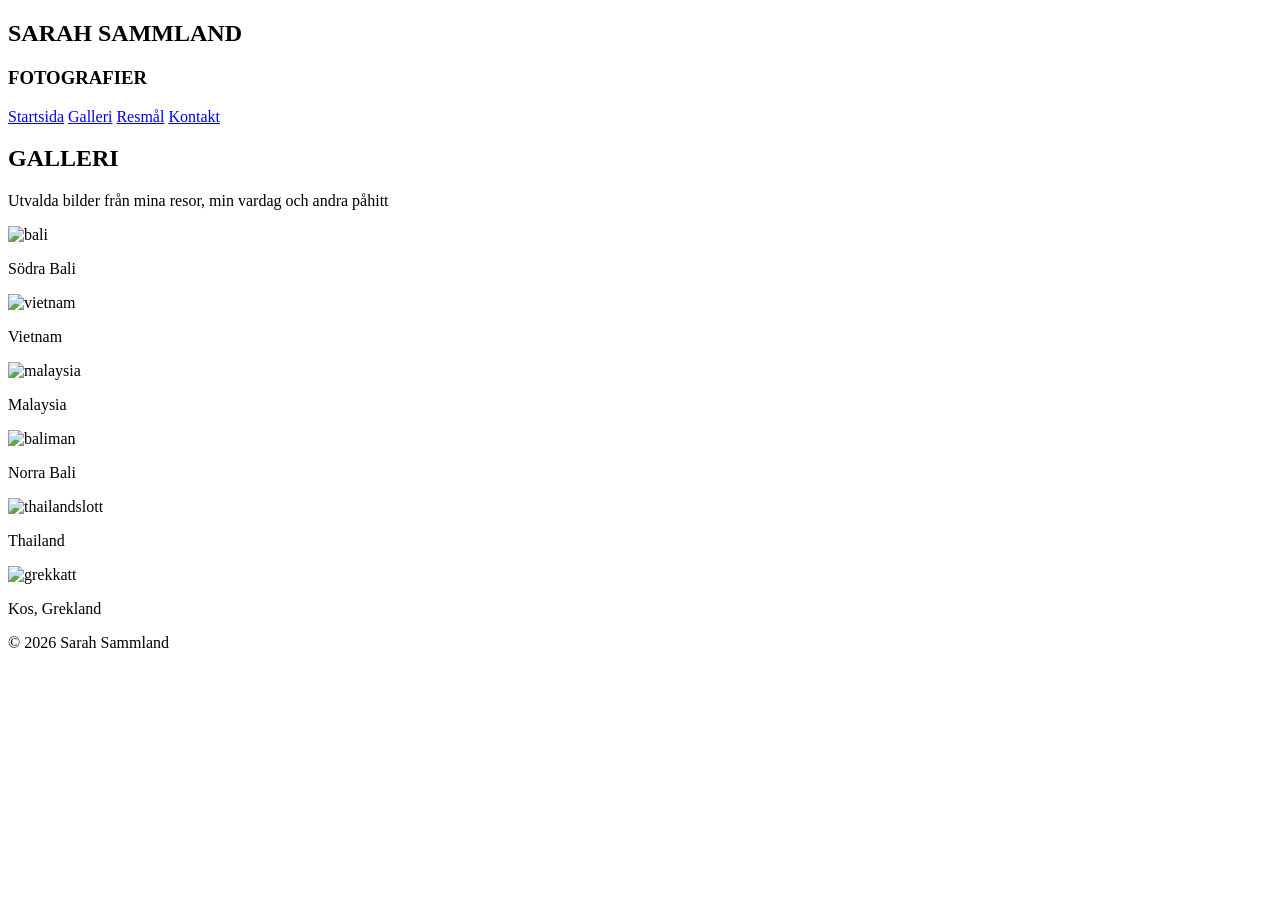
==== Sida2.html @ bd1de9cf "Add files via upload hemsidan 1" ====
<!DOCTYPE html>
<html lang="en">
<head>
    <meta charset="UTF-8">
    <meta name="viewport" content="width=device-width, initial-scale=1.0">
    <title>Sarah Sammlands Galleri</title>
     <link rel="icon" type="image/png" href="/Images/favicon.png">
     <link rel="stylesheet" href="Style/styles.css">
</head>


<body>
    <header>
      <div class="logo">
<h2> SARAH SAMMLAND</h2>
<h3> FOTOGRAFIER</h3>
</div>

<!--HEADER & NAVIGATIONSMENY-->
        <nav>
     <a href="index.html">Startsida</a>
        <a href="Sida2.html">Galleri</a>
        <a href="Sida3.html">Resmål</a>
        <a href="Sida4.html">Kontakt</a>
    </nav>
</header>

<!--INTROTEXT-->
<main>
<section class="galleri-intro">
<h1>GALLERI</h1>
<p>Utvalda bilder från mina resor, min vardag och andra påhitt</p>
</section>

<!--BILDER SOM I CSS BLIR ETT GRID FÖR ATT VISA GALLERIET MED ALT TEXT-->
<section class="galleriet">
    <div>
       <img src="Images/bali.png" alt="bali">
       <p>Södra Bali</p> 
    </div>

    <div>
<img src="Images/vietnam.png" alt="vietnam">
<p>Vietnam</p>
    </div>

<div>
<img src="Images/malaysia.png" alt="malaysia">
<p>Malaysia</p>
</div>

 <div>
<img src="Images/baliman.png" alt="baliman">
<p> Norra Bali</p>
 </div>

 <div> 
    <img src="Images/thailandslott.png" alt="thailandslott"> 
    <p>Thailand</p>
 </div>

<div>
    <img src="Images/grekkatt.png" alt="grekkatt">
<p>Kos, Grekland</p>
</div>

</section>
</main>
   
<!--FOOTER-->
<footer>
<p> © 2026 Sarah Sammland  </p>
</footer>
    


</body>
</html>
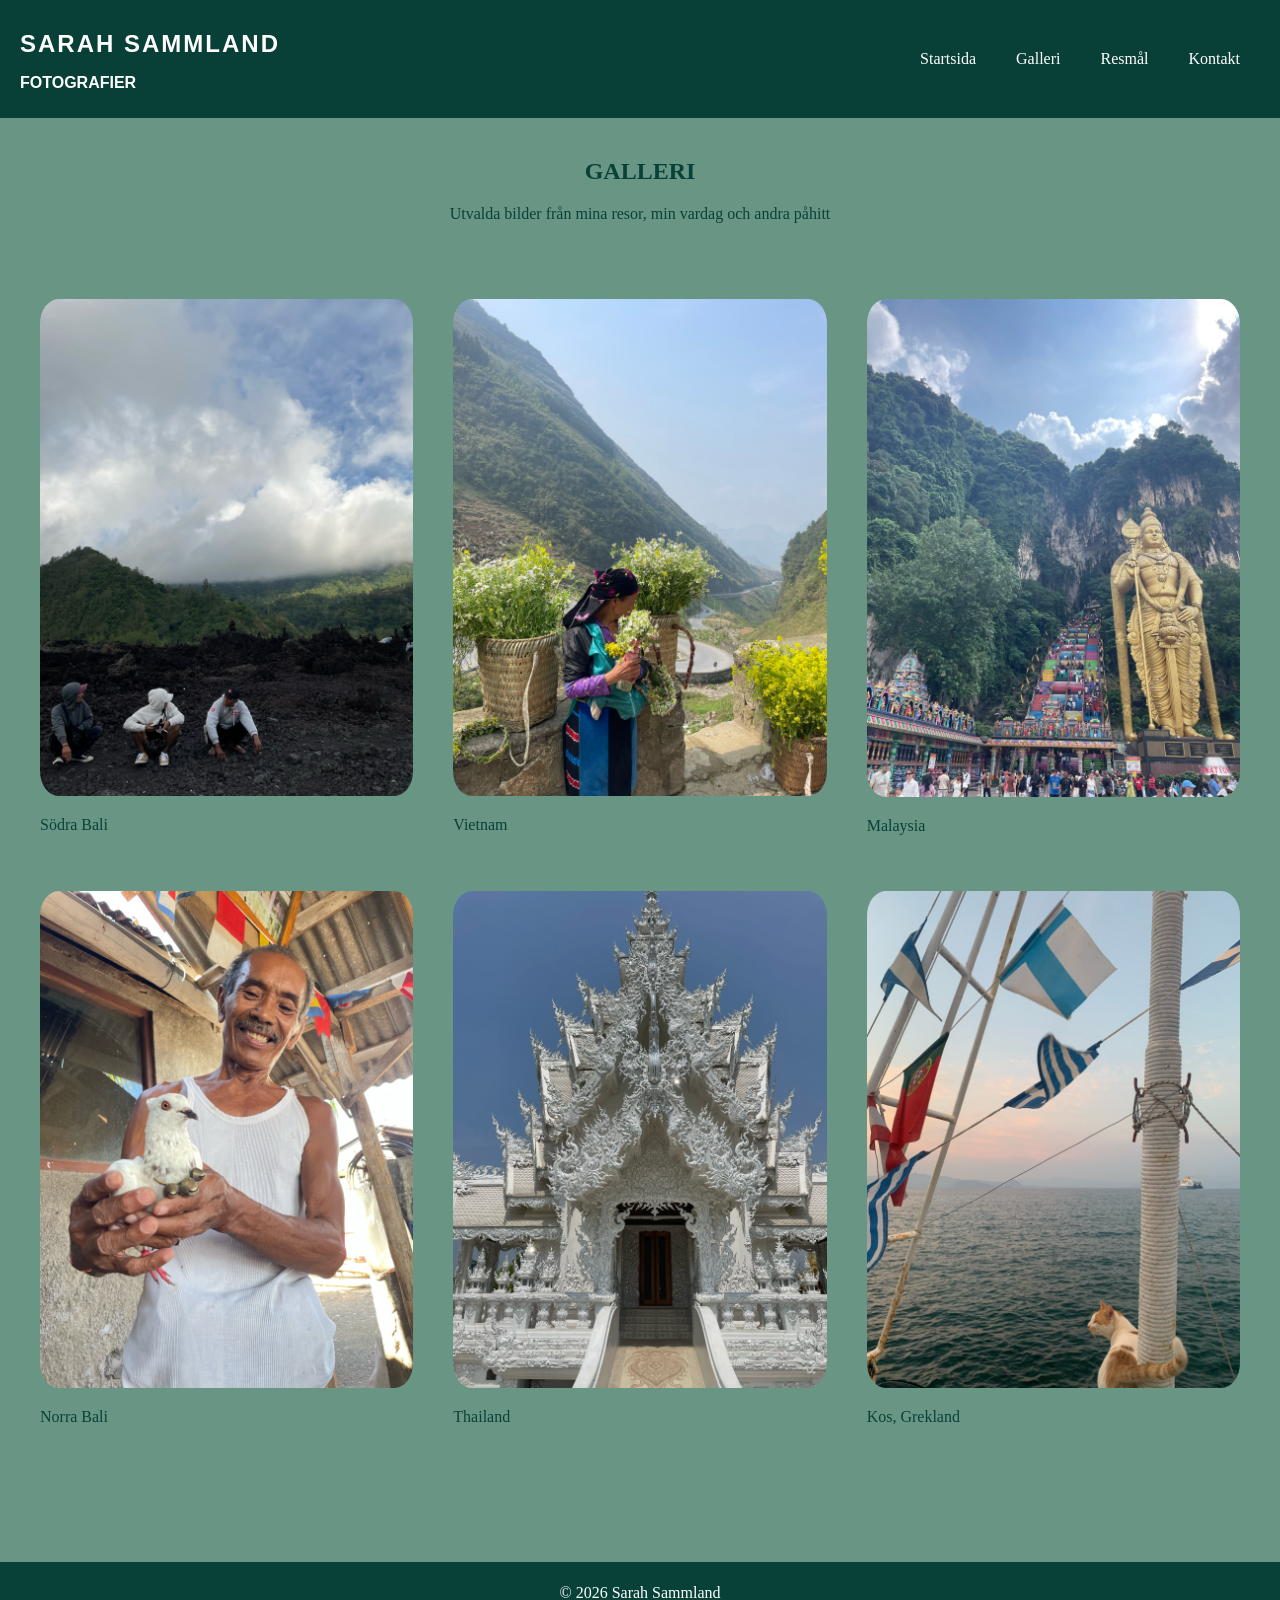
==== commit 56147b14: "Update image paths in Sida2.html" ====
--- a/Sida2.html
+++ b/Sida2.html
@@ -4,8 +4,8 @@
     <meta charset="UTF-8">
     <meta name="viewport" content="width=device-width, initial-scale=1.0">
     <title>Sarah Sammlands Galleri</title>
-     <link rel="icon" type="image/png" href="/Images/favicon.png">
-     <link rel="stylesheet" href="Style/styles.css">
+     <link rel="icon" type="image/png" href="favicon.png">
+     <link rel="stylesheet" href="styles.css">
 </head>
 
 
@@ -35,32 +35,32 @@
 <!--BILDER SOM I CSS BLIR ETT GRID FÖR ATT VISA GALLERIET MED ALT TEXT-->
 <section class="galleriet">
     <div>
-       <img src="Images/bali.png" alt="bali">
+       <img src="bali.png" alt="bali">
        <p>Södra Bali</p> 
     </div>
 
     <div>
-<img src="Images/vietnam.png" alt="vietnam">
+<img src="vietnam.png" alt="vietnam">
 <p>Vietnam</p>
     </div>
 
 <div>
-<img src="Images/malaysia.png" alt="malaysia">
+<img src="malaysia.png" alt="malaysia">
 <p>Malaysia</p>
 </div>
 
  <div>
-<img src="Images/baliman.png" alt="baliman">
+<img src="baliman.png" alt="baliman">
 <p> Norra Bali</p>
  </div>
 
  <div> 
-    <img src="Images/thailandslott.png" alt="thailandslott"> 
+    <img src="thailandslott.png" alt="thailandslott"> 
     <p>Thailand</p>
  </div>
 
 <div>
-    <img src="Images/grekkatt.png" alt="grekkatt">
+    <img src="grekkatt.png" alt="grekkatt">
 <p>Kos, Grekland</p>
 </div>
 
@@ -75,4 +75,4 @@
 
 
 </body>
-</html>+</html>
--- a/styles.css
+++ b/styles.css
@@ -0,0 +1,204 @@
+ body {
+    margin: 0%;
+    background-color: #699684;
+    color: #084138;
+    font-family: Georgia, 'Times New Roman', Times, serif;
+ }
+
+ h1 
+ h2 
+ h3 {
+    font-family: 'Segoe UI', Tahoma, Geneva, Verdana, sans-serif;
+
+ }
+
+ /*HEADER*/
+ 
+ header { 
+background-color: rgb(8, 64, 56);
+color: white;
+align-items: center;
+display: flex;
+justify-content: space-between;
+padding: 10px;
+padding-left: 20px;
+}
+
+/*NAVIGATIONSMENY*/
+
+nav a { 
+    color: white;
+    text-decoration: none;
+}
+
+/*hover-effekt på länkar så de ska bli större*/
+nav a:hover{
+transform: scale(1.10);
+}
+
+nav {
+    display: flex;
+    gap: 40px;
+    padding-right: 30px;
+}
+
+.logo h2 {
+   font-family: Verdana, Geneva, Tahoma, sans-serif;
+    letter-spacing: 2px;
+    margin-bottom: 5px;
+}
+.logo h3 {
+    font-family: Verdana, Geneva, Tahoma, sans-serif;
+    font-size: medium
+}
+
+/* STARTSIDA*/
+
+.hero-image{
+background-image: url(../Images/hero-image.png); 
+background-size: cover;
+background-position: right bottom; 
+height: 80vh;      
+align-items: center;   
+display: flex;
+padding-left: 60px;
+}
+
+.hero-text {
+background-color:rgb(255,255 ,255, 0.85);
+color: rgb(8, 65, 56);
+padding: 20px;
+width: 400px;
+border-radius: 5%;
+}
+
+/*knapp för att gå till galleri-sidan*/
+button {
+    background-color: rgb(8, 65, 56);
+    color: rgb(234, 238, 238);
+    display: inline-block;
+    padding: 10px 40px;
+    font-size: large;
+}
+
+/*FOOTER*/
+
+footer {
+background-color: rgb(8, 65, 56);
+color: white;
+text-align: center;
+padding: 6px;
+margin-top: 80px;
+}
+
+/*GALLERIET*/
+
+.galleri-intro{
+text-align: center;
+padding: 20px;
+}
+
+.galleri-intro h2 {
+    font-size: xx-large;
+}
+
+
+.galleriet {
+display: grid;
+grid-template-columns: repeat(3, 1fr);
+gap: 40px;
+padding: 40px;
+}
+
+.galleriet img {
+width: 100% ;
+height: auto ;
+object-fit: cover;
+object-position: center bottom;
+border-radius: 5%;
+}
+
+
+.galleriet img:hover {
+transform: scale(1.03);
+}
+
+
+/*Resmål*/
+
+.listor {
+    border-radius: 5%;
+    padding: 30px;
+    color: rgb(105, 150, 132);
+    background-color: rgb(8, 65, 56)
+}
+
+.Mina-resor-text{
+text-align: center;
+padding: 20px;
+}
+
+.Mina-resor-text h2 {
+    font-size: xx-large;
+}
+
+.bucketlist {
+    margin-top: 60px;
+}
+
+.resmål-bild {
+width: 600px;
+height: auto;
+border-radius: 15px;
+display: flex;
+position: left;
+margin: 0px;
+}
+
+.resmål-lista-bild {
+display: flex;
+gap: 60px;
+align-items: flex-start;
+padding: 40px 80px;
+}
+
+/*KONTAKT*/
+.kontakt{
+text-align: center;
+padding: 20px;
+}
+
+.kontaktinfo {
+    display: flex;
+    flex-direction: column;
+    align-items: center;
+   gap: 30px; 
+}
+
+.kontaktrad_mejl, .kontaktrad_ig {
+display: flex;
+align-items: center;
+gap: 10px;
+}
+
+.favoritdestination {
+    max-width: 500px;
+    margin: 0% auto;
+    text-align: center;
+    align-items: center;
+    padding: 10px;
+
+}
+
+.favoritdestination h3 {
+    font-size: x-large;
+}
+
+.favoritdestination input {
+    width: auto; 
+    padding: 10px;
+}
+
+.favoritdestination button:hover {
+transform: scale(1.03);
+}
